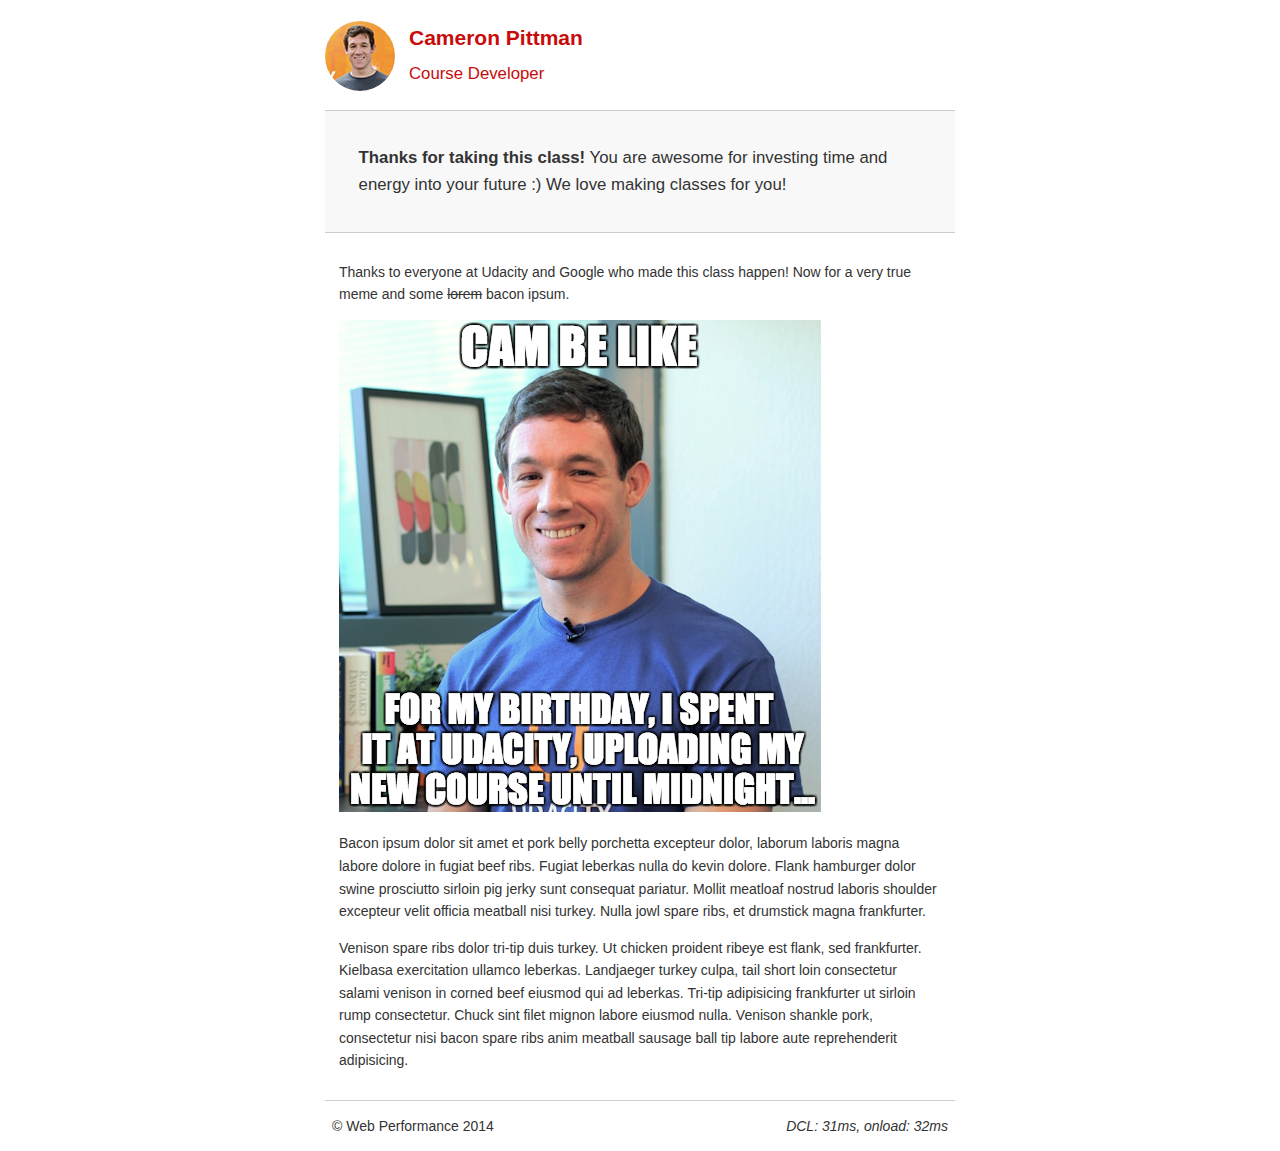
==== project-webperf.html @ 19187a32 "import Udacity web optimization final project" ====
<!DOCTYPE html>
<html lang="en">
  <head>
    <meta charset="utf-8">
    <meta name="viewport" content="width=device-width, initial-scale=1">
    <meta name="description" content=" FILL ME IN ">
    <meta name="author" content=" FILL ME IN ">
    <title>Cameron Pittman: Portfolio</title>

    <!-- Hmm, what is the impact of web fonts on speed? Measure it... -->
    <!-- <link href="//fonts.googleapis.com/css?family=Open+Sans:400,700" rel="stylesheet"> -->

    <link href="css/style.css" rel="stylesheet">
    <link href="css/print.css" rel="stylesheet">

    <script>
      (function(w,g){w['GoogleAnalyticsObject']=g;
      w[g]=w[g]||function(){(w[g].q=w[g].q||[]).push(arguments)};w[g].l=1*new Date();})(window,'ga');

      // Optional TODO: replace with your Google Analytics profile ID.
      ga('create', 'UA-XXXX-Y');
      ga('send', 'pageview');
    </script>
    <script src="http://www.google-analytics.com/analytics.js"></script>
    <script async src="js/perfmatters.js"></script>
  </head>

  <body>
    <header>
      <a href="/"><img src="img/profilepic.jpg"></a>
      <p>Cameron Pittman<br><span>Course Developer</span></p>
    </header>

    <div class="container">
      <div class="hero">
        <strong>Thanks for taking this class!</strong> You are awesome for investing time and energy into your future :) We love making classes for you!
      </div>

      <div class="content">

        <p>Thanks to everyone at Udacity and Google who made this class happen! Now for a very true meme and some <strike>lorem</strike> bacon ipsum.</p>

        <img src="img/cam_be_like.jpg">

        <p>Bacon ipsum dolor sit amet et pork belly porchetta excepteur dolor, laborum laboris magna labore dolore in fugiat beef ribs. Fugiat leberkas nulla do kevin dolore. Flank hamburger dolor swine prosciutto sirloin pig jerky sunt consequat pariatur. Mollit meatloaf nostrud laboris shoulder excepteur velit officia meatball nisi turkey. Nulla jowl spare ribs, et drumstick magna frankfurter.</p>

        <p>Venison spare ribs dolor tri-tip duis turkey. Ut chicken proident ribeye est flank, sed frankfurter. Kielbasa exercitation ullamco leberkas. Landjaeger turkey culpa, tail short loin consectetur salami venison in corned beef eiusmod qui ad leberkas. Tri-tip adipisicing frankfurter ut sirloin rump consectetur. Chuck sint filet mignon labore eiusmod nulla. Venison shankle pork, consectetur nisi bacon spare ribs anim meatball sausage ball tip labore aute reprehenderit adipisicing.</p>

    </div>

    <footer>
      <p>&copy; Web Performance 2014 <span id="crp-stats"></span></p>
    </footer>
  </body>
</html>
---- css/style.css ----
html {
  font-size: 100%;
  overflow-y: scroll;
  -webkit-tap-highlight-color: rgba(0,0,0,0);
  -ms-text-size-adjust: 100%;
  -webkit-text-size-adjust: none;
}
body { margin: 0; font-size: 14px; line-height: 1.61; font-weight: 400; }
body, button, input, select, textarea { font-family: 'Open Sans', sans-serif; color: #333; }

a { color: #12C; }
a:visited { color: #61C; }
a:focus { outline: thin dotted; }
a:hover, a:active { color: #c00; outline: 0; }

b, strong { font-weight: bold; }
pre, code { font-family: monospace, monospace; font-size: 1em; }
ul, ol { margin: 1em 0; padding: 0 0 0 20px; }
img { border: 0; max-width: 100%; }

body { background: #fff; }
header, footer, .container { max-width: 45em; margin: 0 auto; }

header { padding: 0 0.5em; color: #C90B0B; }
header img { border-radius: 40px; float: left; }
header p { font-size:1.5em; font-weight: bold; padding-left: 4em;}
header p span { font-size: 0.8em; font-weight: normal;}

.hero { padding: 2em; background-color: #f8f8f8; font-size:1.2em;
  border-bottom: 1px solid #ccc;
  border-top: 1px solid #ccc;
}

.content { padding: 1em 1em; }
.content li { list-style-type: none; font-size: 1.1em;}
li img { float:left; padding-right: 1em; }
li p { font-size: 0.9em; font-style: italic; }

footer {
  padding: 0 0.5em;
  border-top: 1px solid #ccc;
}
footer span { float: right; font-style: italic; }

/* Smartphones (portrait) */
@media only screen and (max-width: 480px) {
  body { font-size: 12px;}
  header p { padding-left: 4.5em;}
}
---- css/print.css ----
@media print {
  * { background: transparent !important; color: black !important; text-shadow: none !important; filter:none !important; -ms-filter: none !important; }
  a, a:visited { color: #444 !important; text-decoration: underline; }
  a[href]:after { content: " (" attr(href) ")"; }
  tr, img { page-break-inside: avoid; }
  img { max-width: 100% !important; }
  @page { margin: 0.5cm; }
  p, h2, h3 { orphans: 3; widows: 3; }
  h2, h3{ page-break-after: avoid; }
}
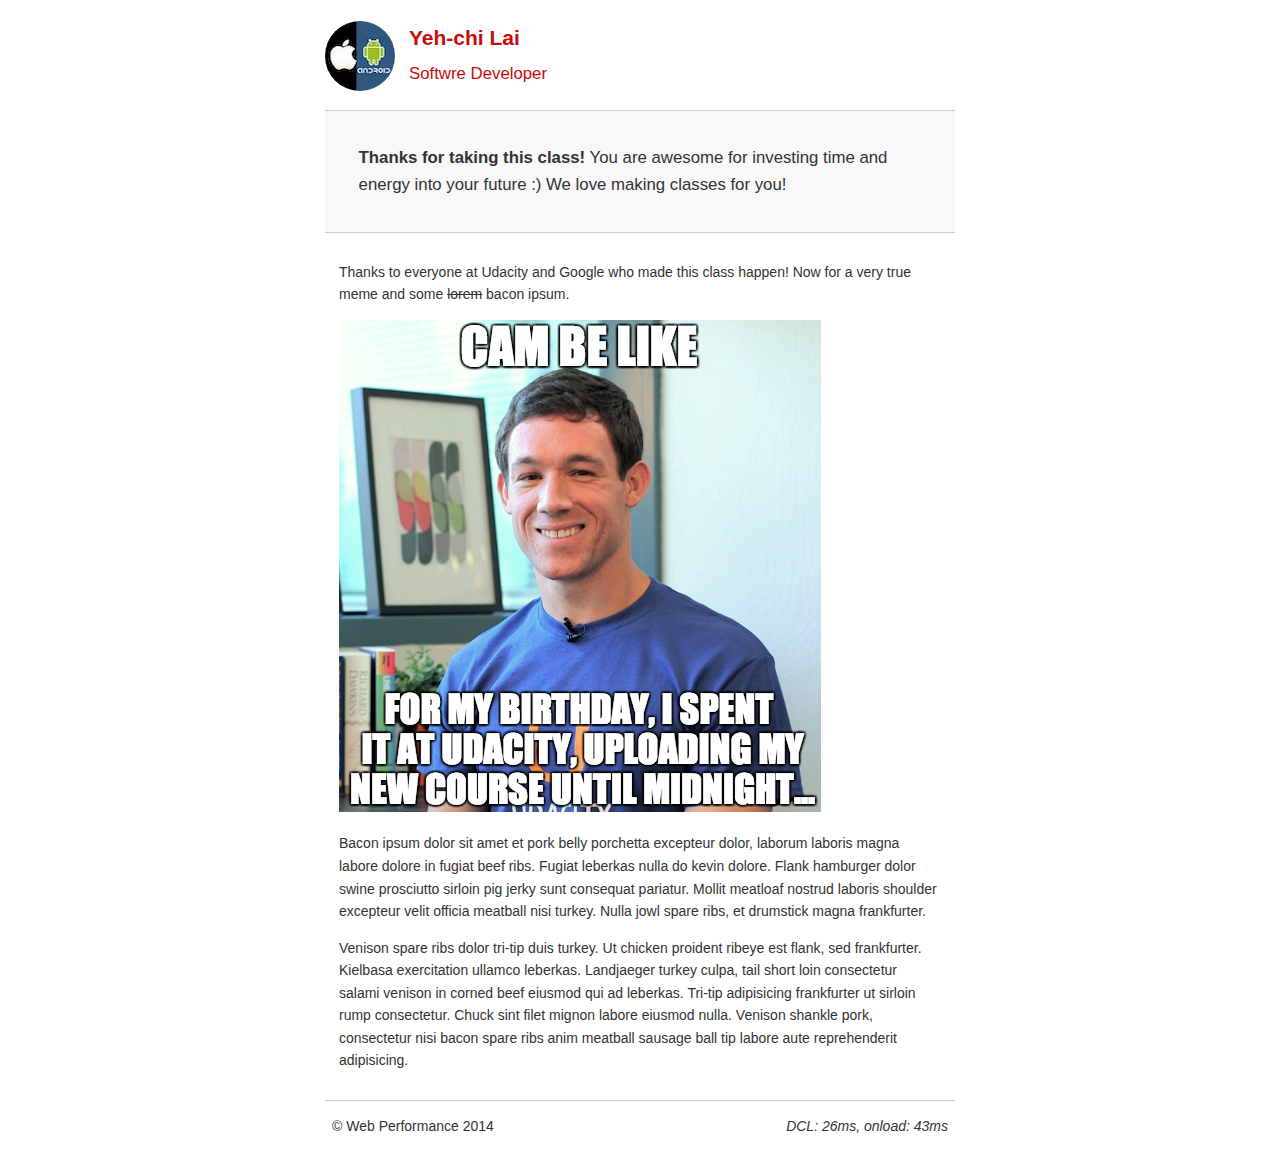
==== commit 6d650738: "customize portfolio" ====
--- a/project-webperf.html
+++ b/project-webperf.html
@@ -5,13 +5,13 @@
     <meta name="viewport" content="width=device-width, initial-scale=1">
     <meta name="description" content=" FILL ME IN ">
     <meta name="author" content=" FILL ME IN ">
-    <title>Cameron Pittman: Portfolio</title>
+    <title>Yeh-chi Lai: Portfolio</title>
 
     <!-- Hmm, what is the impact of web fonts on speed? Measure it... -->
     <!-- <link href="//fonts.googleapis.com/css?family=Open+Sans:400,700" rel="stylesheet"> -->
 
     <link href="css/style.css" rel="stylesheet">
-    <link href="css/print.css" rel="stylesheet">
+    <link href="css/print.css" rel="stylesheet" mdeia="print">
 
     <script>
       (function(w,g){w['GoogleAnalyticsObject']=g;
@@ -28,7 +28,7 @@
   <body>
     <header>
       <a href="/"><img src="img/profilepic.jpg"></a>
-      <p>Cameron Pittman<br><span>Course Developer</span></p>
+      <p>Yeh-chi Lai<br><span>Softwre Developer</span></p>
     </header>
 
     <div class="container">
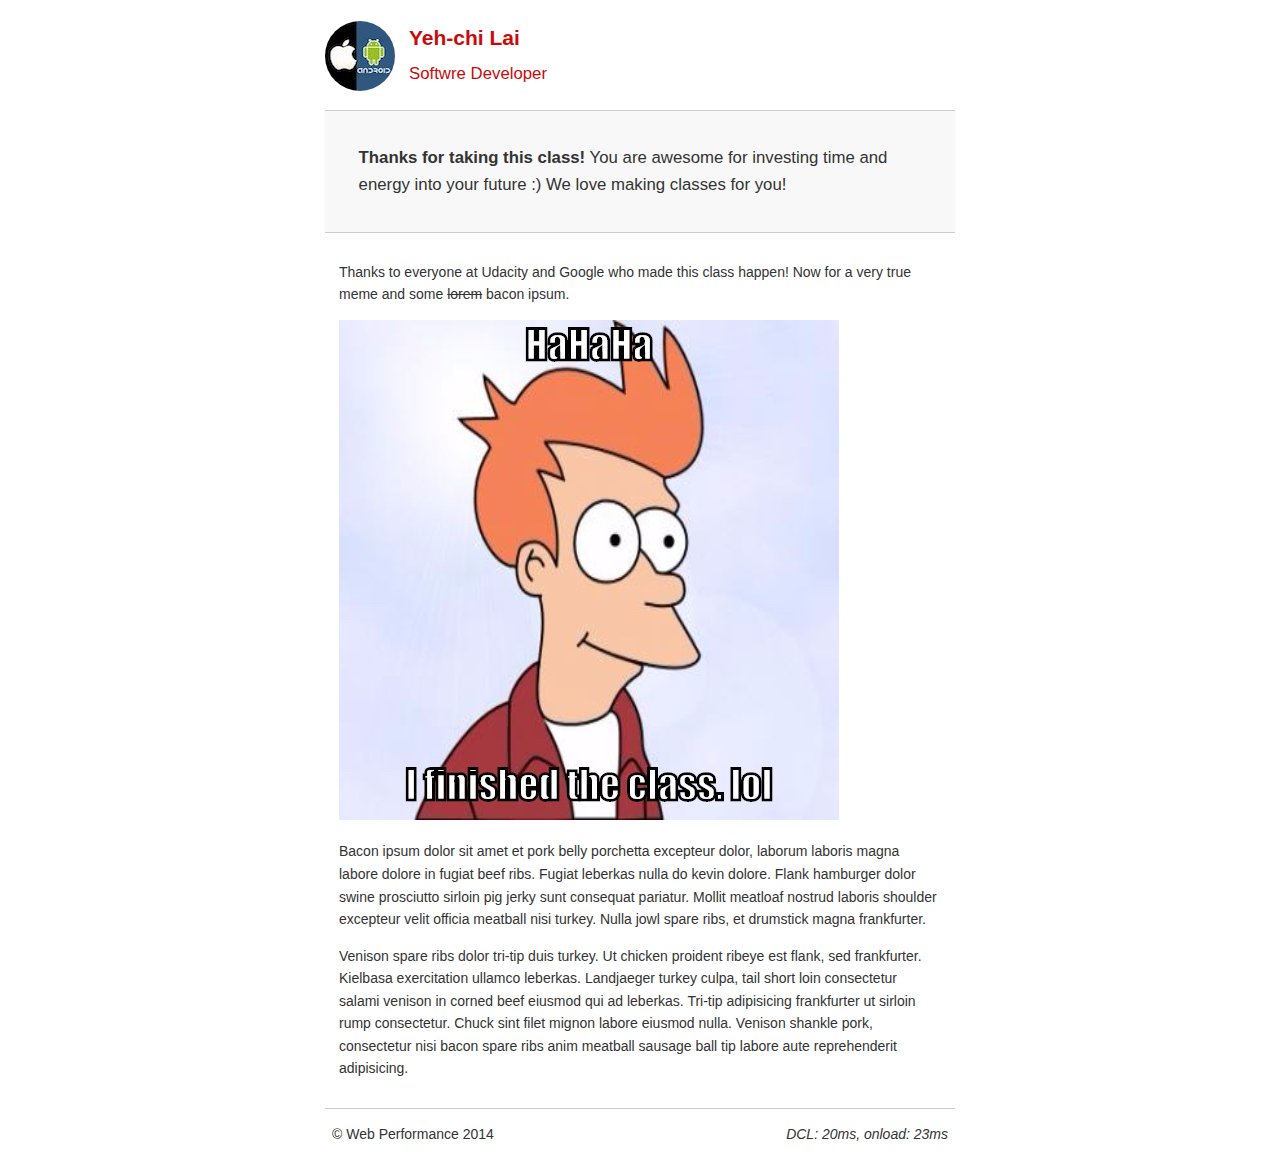
==== commit 3ad4680b: "update image and typo" ====
--- a/project-webperf.html
+++ b/project-webperf.html
@@ -40,7 +40,7 @@
 
         <p>Thanks to everyone at Udacity and Google who made this class happen! Now for a very true meme and some <strike>lorem</strike> bacon ipsum.</p>
 
-        <img src="img/cam_be_like.jpg">
+        <img src="img/HTML5.jpg">
 
         <p>Bacon ipsum dolor sit amet et pork belly porchetta excepteur dolor, laborum laboris magna labore dolore in fugiat beef ribs. Fugiat leberkas nulla do kevin dolore. Flank hamburger dolor swine prosciutto sirloin pig jerky sunt consequat pariatur. Mollit meatloaf nostrud laboris shoulder excepteur velit officia meatball nisi turkey. Nulla jowl spare ribs, et drumstick magna frankfurter.</p>
 
